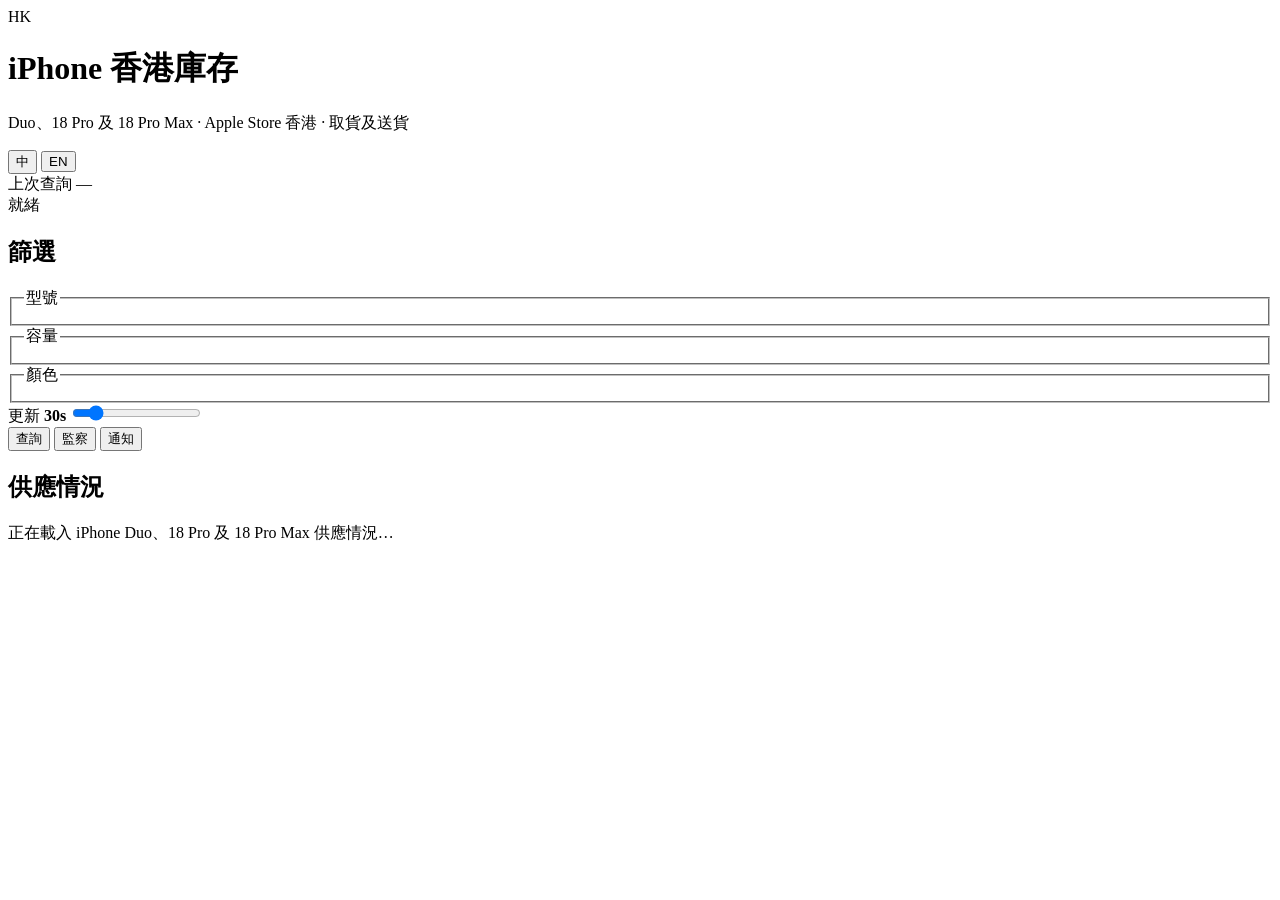
==== iphone-stock-bot/static/index.html @ 6d593f81 "Move last-check time into the header Remove the 有貨型號 / 取貨名額 / 已查款式 summary cards and show 上次查詢 next " ====
<!DOCTYPE html>
<html lang="zh-HK">
<head>
  <meta charset="UTF-8">
  <meta name="viewport" content="width=device-width, initial-scale=1.0">
  <title>iPhone 香港庫存</title>
  <link rel="stylesheet" href="/static/style.css?v=13">
</head>
<body>
  <div class="app">
    <header class="header">
      <div class="header__brand">
        <span class="header__badge">HK</span>
        <div>
          <h1 data-i18n="title">iPhone 香港庫存</h1>
          <p class="header__subtitle" data-i18n="subtitle">Duo、18 Pro 及 18 Pro Max · Apple Store 香港 · 取貨及送貨</p>
        </div>
      </div>
      <div class="header__tools">
        <div class="lang-toggle" role="group" aria-label="Language">
          <button type="button" class="lang-btn" data-lang="zh" id="langZh">中</button>
          <button type="button" class="lang-btn" data-lang="en" id="langEn">EN</button>
        </div>
        <div class="header__checked">
          <span data-i18n="lastChecked">上次查詢</span>
          <time id="lastChecked">—</time>
        </div>
        <div class="header__status" id="statusBar">
          <span class="status-dot status-dot--idle" id="statusDot"></span>
          <span id="statusText">就緒</span>
        </div>
      </div>
    </header>

    <main class="layout">
      <aside class="panel panel--controls">
        <h2 data-i18n="filters">篩選</h2>

        <fieldset class="field field--compact">
          <legend data-i18n="models">型號</legend>
          <div class="chip-group" id="modelChips"></div>
        </fieldset>

        <fieldset class="field field--compact">
          <legend data-i18n="storage">容量</legend>
          <div class="chip-group" id="storageChips"></div>
        </fieldset>

        <fieldset class="field field--compact">
          <legend data-i18n="colour">顏色</legend>
          <div class="chip-group" id="colorChips"></div>
        </fieldset>

        <label class="field field--compact">
          <span><span data-i18n="refresh">更新</span> <strong id="intervalLabel">30s</strong></span>
          <input type="range" id="intervalRange" min="15" max="120" step="5" value="30">
        </label>

        <div class="actions actions--compact">
          <button class="btn btn--primary" id="checkBtn" type="button" data-i18n="check">查詢</button>
          <button class="btn btn--secondary" id="watchBtn" type="button">監察</button>
          <button class="btn btn--ghost" id="notifyBtn" type="button">通知</button>
        </div>
      </aside>

      <section class="panel panel--results">
        <div class="errors hidden" id="errorBox"></div>

        <section class="models-section">
          <div class="section-head">
            <h2 data-i18n="availability">供應情況</h2>
            <span class="section-meta" id="modelsMeta"></span>
          </div>
          <div class="models-list" id="modelsList">
            <p class="placeholder" data-i18n="loadingAvailability">正在載入 iPhone Duo、18 Pro 及 18 Pro Max 供應情況…</p>
          </div>
        </section>
      </section>
    </main>
  </div>

  <script src="/static/app.js?v=13"></script>
</body>
</html>
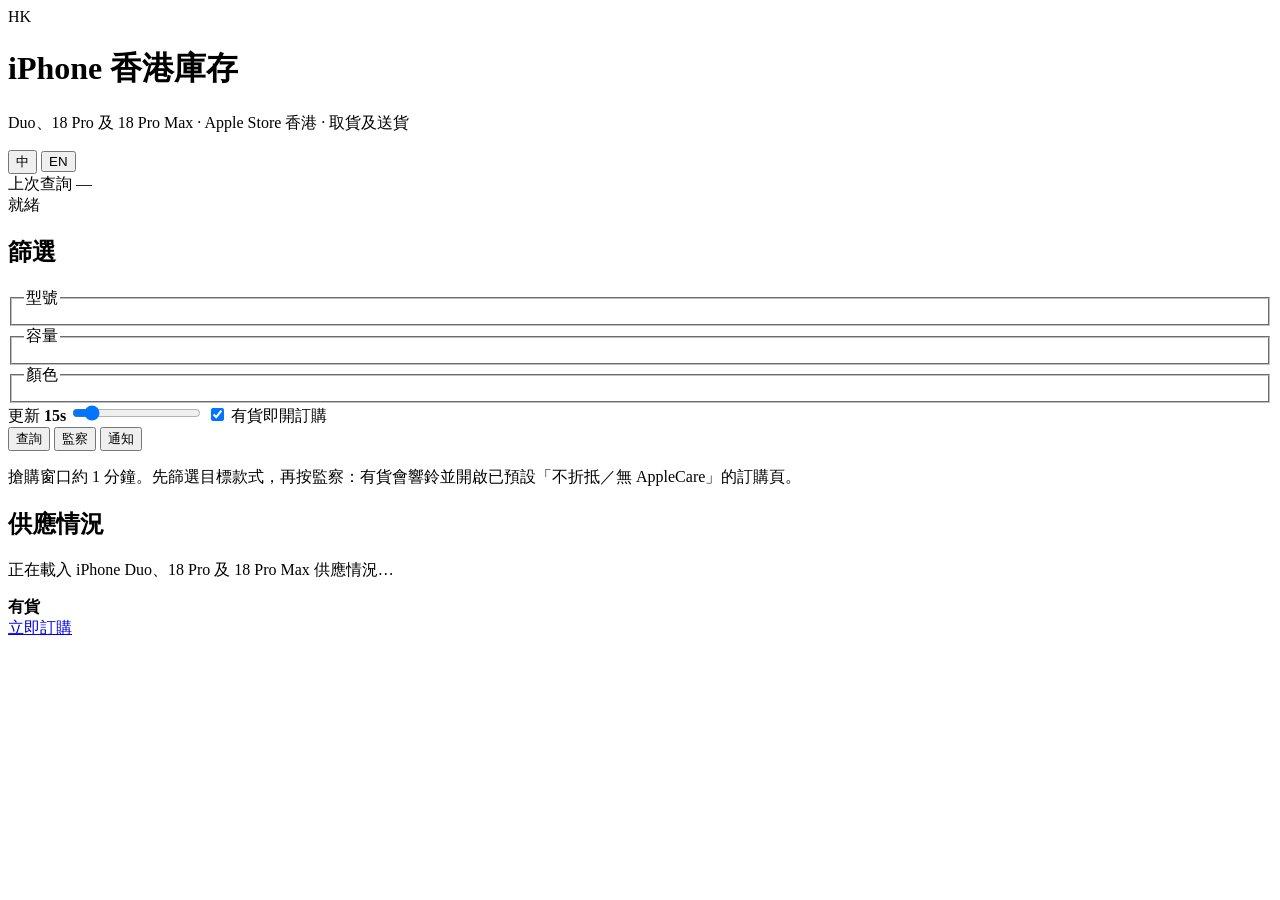
==== commit ff7c636e: "Open Apple checkout as soon as pickup stock appears Watch now arms an order tab, beeps, and jumps to" ====
--- a/iphone-stock-bot/static/index.html
+++ b/iphone-stock-bot/static/index.html
@@ -4,7 +4,7 @@
   <meta charset="UTF-8">
   <meta name="viewport" content="width=device-width, initial-scale=1.0">
   <title>iPhone 香港庫存</title>
-  <link rel="stylesheet" href="/static/style.css?v=13">
+  <link rel="stylesheet" href="/static/style.css?v=14">
 </head>
 <body>
   <div class="app">
@@ -52,8 +52,13 @@
         </fieldset>
 
         <label class="field field--compact">
-          <span><span data-i18n="refresh">更新</span> <strong id="intervalLabel">30s</strong></span>
-          <input type="range" id="intervalRange" min="15" max="120" step="5" value="30">
+          <span><span data-i18n="refresh">更新</span> <strong id="intervalLabel">15s</strong></span>
+          <input type="range" id="intervalRange" min="10" max="60" step="5" value="15">
+        </label>
+
+        <label class="toggle-row">
+          <input type="checkbox" id="autoOpenToggle" checked>
+          <span data-i18n="autoOpen">有貨即開訂購</span>
         </label>
 
         <div class="actions actions--compact">
@@ -61,6 +66,7 @@
           <button class="btn btn--secondary" id="watchBtn" type="button">監察</button>
           <button class="btn btn--ghost" id="notifyBtn" type="button">通知</button>
         </div>
+        <p class="hint" data-i18n="watchHint">搶購窗口約 1 分鐘。先篩選目標款式，再按監察：有貨會響鈴並開啟已預設「不折抵／無 AppleCare」的訂購頁。</p>
       </aside>
 
       <section class="panel panel--results">
@@ -79,6 +85,14 @@
     </main>
   </div>
 
-  <script src="/static/app.js?v=13"></script>
+  <div class="buy-bar hidden" id="buyBar">
+    <div class="buy-bar__copy">
+      <strong id="buyBarTitle">有貨</strong>
+      <span id="buyBarDetail"></span>
+    </div>
+    <a class="btn btn--buy" id="buyBarLink" href="#" target="_blank" rel="noopener noreferrer">立即訂購</a>
+  </div>
+
+  <script src="/static/app.js?v=14"></script>
 </body>
 </html>
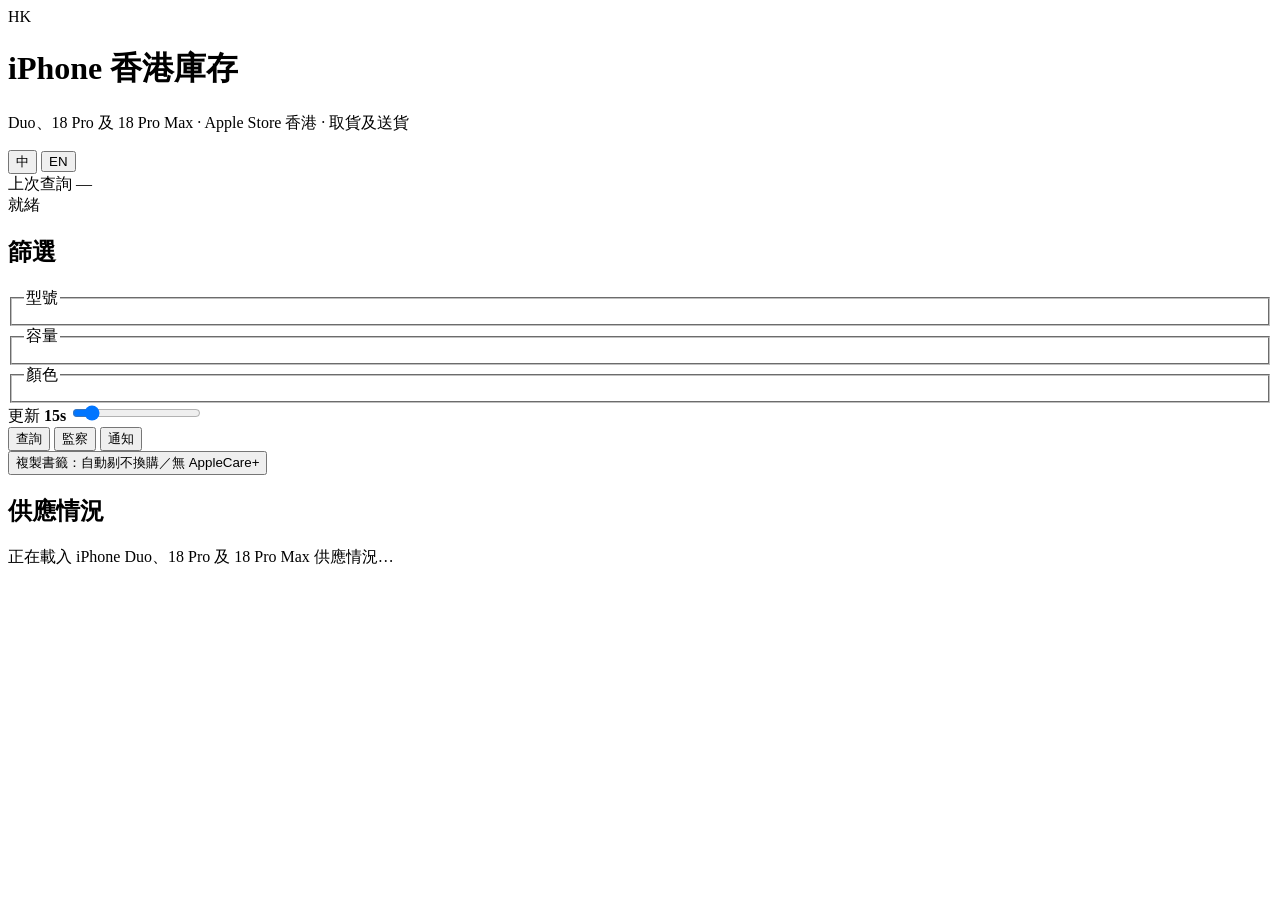
==== commit 0b8a8c46: "Remove the sticky buy bar and default Apple orders to no add-ons. Apple ignores acpart=none and simi" ====
--- a/iphone-stock-bot/static/index.html
+++ b/iphone-stock-bot/static/index.html
@@ -4,7 +4,7 @@
   <meta charset="UTF-8">
   <meta name="viewport" content="width=device-width, initial-scale=1.0">
   <title>iPhone 香港庫存</title>
-  <link rel="stylesheet" href="/static/style.css?v=14">
+  <link rel="stylesheet" href="/static/style.css?v=16">
 </head>
 <body>
   <div class="app">
@@ -56,17 +56,12 @@
           <input type="range" id="intervalRange" min="10" max="60" step="5" value="15">
         </label>
 
-        <label class="toggle-row">
-          <input type="checkbox" id="autoOpenToggle" checked>
-          <span data-i18n="autoOpen">有貨即開訂購</span>
-        </label>
-
         <div class="actions actions--compact">
           <button class="btn btn--primary" id="checkBtn" type="button" data-i18n="check">查詢</button>
           <button class="btn btn--secondary" id="watchBtn" type="button">監察</button>
           <button class="btn btn--ghost" id="notifyBtn" type="button">通知</button>
         </div>
-        <p class="hint" data-i18n="watchHint">搶購窗口約 1 分鐘。先篩選目標款式，再按監察：有貨會響鈴並開啟已預設「不折抵／無 AppleCare」的訂購頁。</p>
+        <button class="preselect-hint" id="preselectBtn" type="button" data-i18n="preselectHint">複製書籤：自動剔不換購／無 AppleCare+</button>
       </aside>
 
       <section class="panel panel--results">
@@ -85,14 +80,6 @@
     </main>
   </div>
 
-  <div class="buy-bar hidden" id="buyBar">
-    <div class="buy-bar__copy">
-      <strong id="buyBarTitle">有貨</strong>
-      <span id="buyBarDetail"></span>
-    </div>
-    <a class="btn btn--buy" id="buyBarLink" href="#" target="_blank" rel="noopener noreferrer">立即訂購</a>
-  </div>
-
-  <script src="/static/app.js?v=14"></script>
+  <script src="/static/app.js?v=16"></script>
 </body>
 </html>
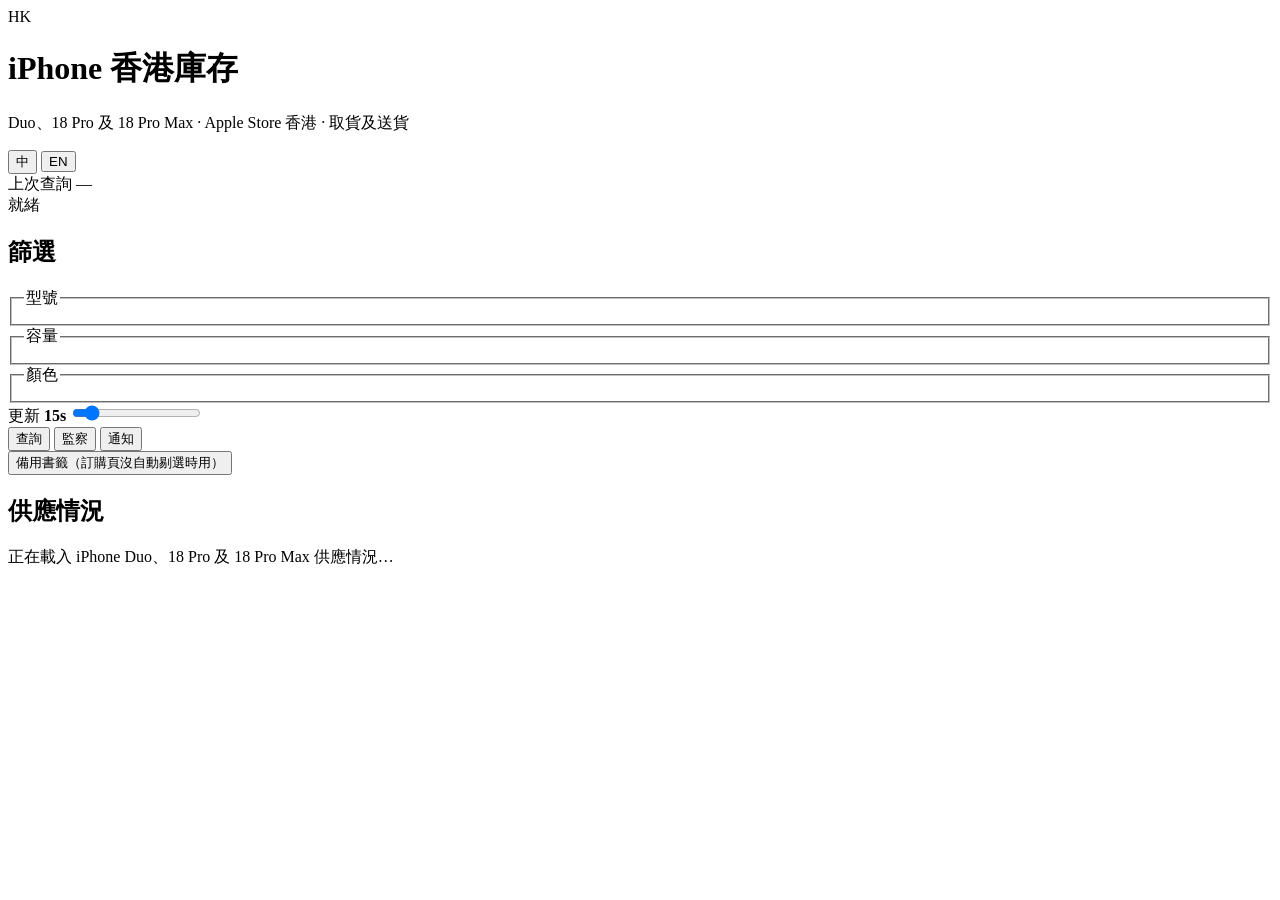
==== commit 1857eb8f: "Run No trade-in / No AppleCare defaults on the Order click. Tapping 訂購 now opens Apple HK and inject" ====
--- a/iphone-stock-bot/static/index.html
+++ b/iphone-stock-bot/static/index.html
@@ -61,7 +61,7 @@
           <button class="btn btn--secondary" id="watchBtn" type="button">監察</button>
           <button class="btn btn--ghost" id="notifyBtn" type="button">通知</button>
         </div>
-        <button class="preselect-hint" id="preselectBtn" type="button" data-i18n="preselectHint">複製書籤：自動剔不換購／無 AppleCare+</button>
+        <button class="preselect-hint" id="preselectBtn" type="button" data-i18n="preselectHint">備用書籤（訂購頁沒自動剔選時用）</button>
       </aside>
 
       <section class="panel panel--results">
